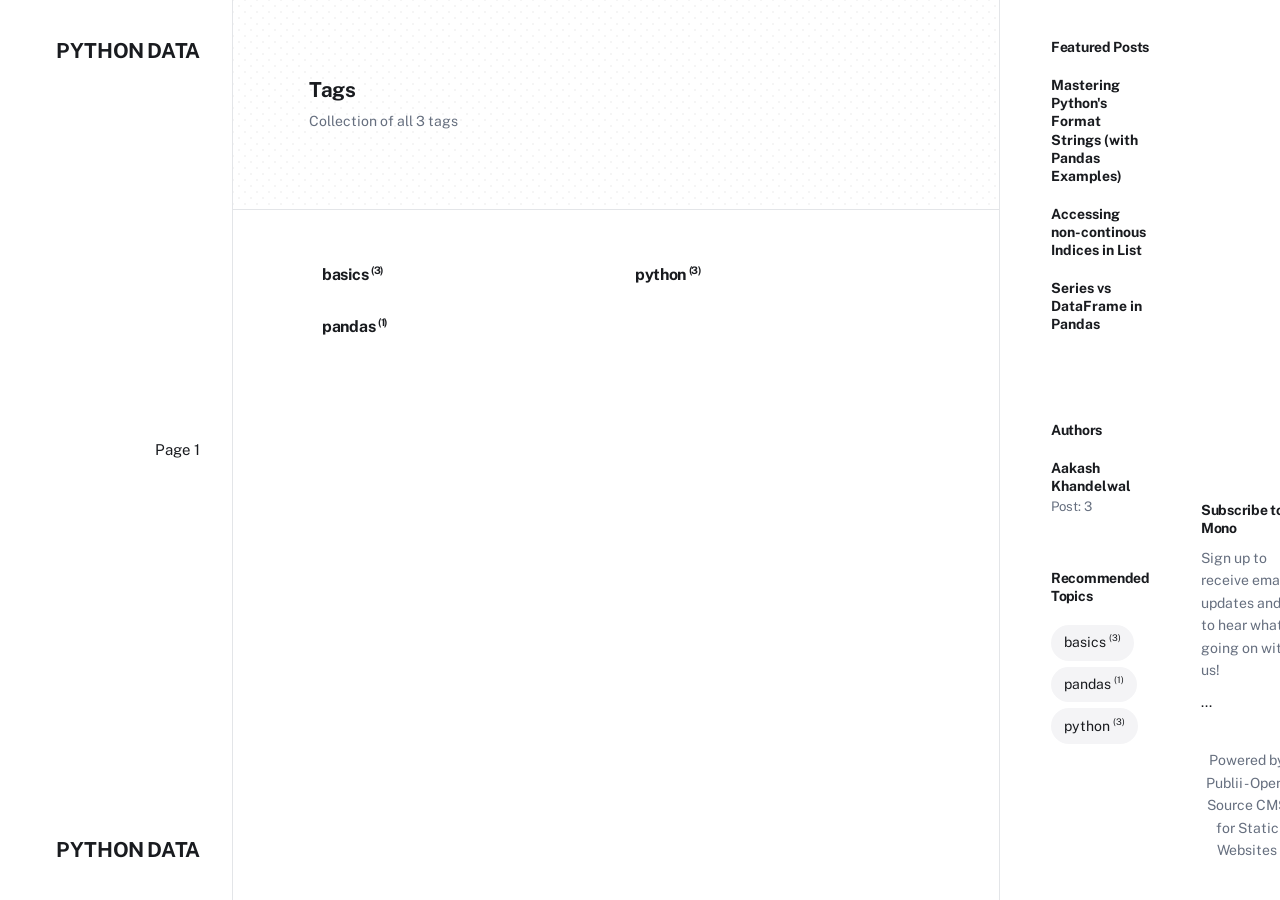
==== tags/index.html @ e186901c "Updated from Publii" ====
<!DOCTYPE html><html lang="en-gb"><head><meta charset="utf-8"><meta http-equiv="X-UA-Compatible" content="IE=edge"><meta name="viewport" content="width=device-width,initial-scale=1"><title>All tags - Python Data</title><meta name="robots" content="noindex, follow"><meta name="generator" content="Publii Open-Source CMS for Static Site"><link rel="alternate" type="application/atom+xml" href="https://aakashkh.github.io/python_data/feed.xml" title="Python Data - RSS"><link rel="alternate" type="application/json" href="https://aakashkh.github.io/python_data/feed.json" title="Python Data - JSON"><meta property="og:title" content="Python Data"><meta property="og:site_name" content="Python Data"><meta property="og:description" content=""><meta property="og:url" content="https://aakashkh.github.io/python_data/tags/"><meta property="og:type" content="website"><link rel="preload" href="https://aakashkh.github.io/python_data/assets/dynamic/fonts/publicsans/publicsans.woff2" as="font" type="font/woff2" crossorigin><link rel="stylesheet" href="https://aakashkh.github.io/python_data/assets/css/style.css?v=11d981b0a2276718644835b52f100a76"><script type="application/ld+json">{"@context":"http://schema.org","@type":"Organization","name":"Python Data","url":"https://aakashkh.github.io/python_data/"}</script><noscript><style>img[loading] {
                    opacity: 1;
                }</style></noscript></head><body class="tags-template"><div class="container"><div class="left-bar"><div class="left-bar__inner"><header class="header"><a class="logo" href="https://aakashkh.github.io/python_data/">Python Data</a><nav class="navbar"><button class="navbar__toggle" aria-label="Menu" aria-haspopup="true" aria-expanded="false"><span class="navbar__toggle__box"><span class="navbar__toggle__inner">Menu</span></span></button><ul class="navbar__menu"><li><a href="https://aakashkh.github.io/python_data/first-page.html" target="_self" aria-label="Page 1"><span>Page 1</span></a></li></ul></nav><a class="logo logo--atbottom" href="https://aakashkh.github.io/python_data/">Python Data</a></header></div></div><main class="main page page--tags"><div class="hero"><div class="main__inner"><h1>Tags</h1><p>Collection of all 3 tags</p></div></div><div class="main__inner"><ul class="tags-list"><li class="tags-list__item"><a href="https://aakashkh.github.io/python_data/tags/basics/"><span class="tags-list__title">basics <sup>(3)</sup></span></a></li><li class="tags-list__item"><a href="https://aakashkh.github.io/python_data/tags/pandas/"><span class="tags-list__title">pandas <sup>(1)</sup></span></a></li><li class="tags-list__item"><a href="https://aakashkh.github.io/python_data/tags/python/"><span class="tags-list__title">python <sup>(3)</sup></span></a></li></ul></div></main><div class="right-bar"><div class="right-bar__inner"><div class="sidebar"><section class="box featured"><h3 class="box__title">Featured Posts</h3><ul class="featured__container"><li class="featured__item"><div><a href="https://aakashkh.github.io/python_data/format-strings-python-pandas.html" class="featured__title">Mastering Python&#x27;s Format Strings (with Pandas Examples)</a></div></li><li class="featured__item"><div><a href="https://aakashkh.github.io/python_data/accessing-non-continous-indices-in-list.html" class="featured__title">Accessing non-continous Indices in List</a></div></li><li class="featured__item"><div><a href="https://aakashkh.github.io/python_data/series-vs-dataframe-in-pandas.html" class="featured__title">Series vs DataFrame in Pandas</a></div></li></ul></section><section class="box authors"><h3 class="box__title">Authors</h3><ul class="authors__cotainer"><li class="authors__item"><div><a href="https://aakashkh.github.io/python_data/authors/aakash-khandelwal/" class="authors__title">Aakash Khandelwal</a> <span class="authors__meta">Post: 3</span></div></li></ul></section><section class="box tags"><h3 class="box__title">Recommended Topics</h3><ul class="tags__list"><li class="tags__item"><a href="https://aakashkh.github.io/python_data/tags/basics/" class="btn btn--gray">basics <sup>(3)</sup></a></li><li class="tags__item"><a href="https://aakashkh.github.io/python_data/tags/pandas/" class="btn btn--gray">pandas <sup>(1)</sup></a></li><li class="tags__item"><a href="https://aakashkh.github.io/python_data/tags/python/" class="btn btn--gray">python <sup>(3)</sup></a></li></ul></section><section class="box newsletter"><h3 class="box__title">Subscribe to Mono</h3><p class="newsletter__desc">Sign up to receive email updates and to hear what's going on with us!</p><form>...</form></section><div class="box copyright">Powered by Publii - Open-Source CMS for Static Websites</div></div></div></div></div><script defer="defer" src="https://aakashkh.github.io/python_data/assets/js/scripts.min.js?v=b2d91bcadbf5db401b76eb5bb3092eb7"></script><script>var images = document.querySelectorAll('img[loading]');
        for (var i = 0; i < images.length; i++) {
            if (images[i].complete) {
                images[i].classList.add('is-loaded');
            } else {
                images[i].addEventListener('load', function () {
                    this.classList.add('is-loaded');
                }, false);
            }
        }</script></body></html>
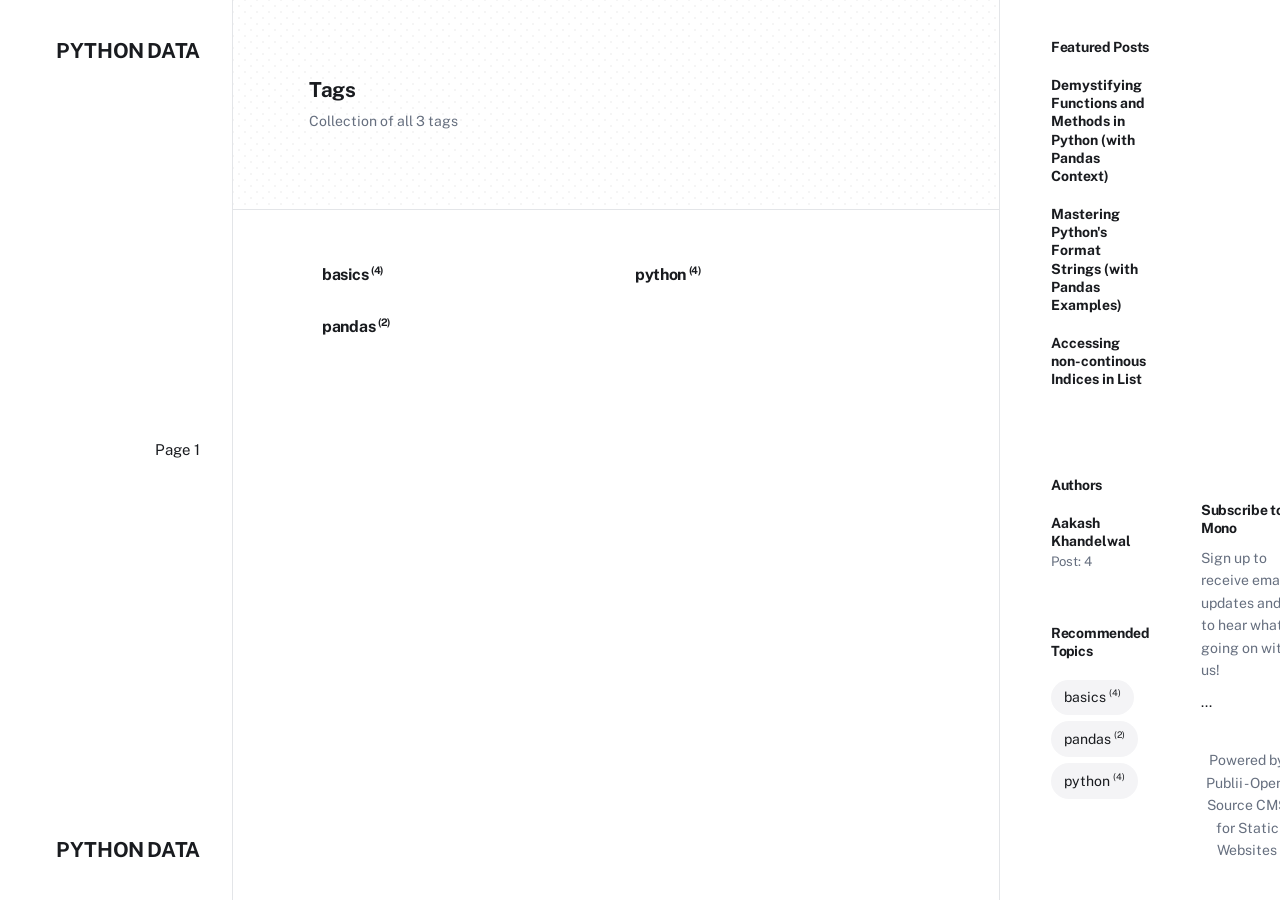
==== commit c3d1d80b: "Updated from Publii" ====
--- a/tags/index.html
+++ b/tags/index.html
@@ -1,6 +1,6 @@
 <!DOCTYPE html><html lang="en-gb"><head><meta charset="utf-8"><meta http-equiv="X-UA-Compatible" content="IE=edge"><meta name="viewport" content="width=device-width,initial-scale=1"><title>All tags - Python Data</title><meta name="robots" content="noindex, follow"><meta name="generator" content="Publii Open-Source CMS for Static Site"><link rel="alternate" type="application/atom+xml" href="https://aakashkh.github.io/python_data/feed.xml" title="Python Data - RSS"><link rel="alternate" type="application/json" href="https://aakashkh.github.io/python_data/feed.json" title="Python Data - JSON"><meta property="og:title" content="Python Data"><meta property="og:site_name" content="Python Data"><meta property="og:description" content=""><meta property="og:url" content="https://aakashkh.github.io/python_data/tags/"><meta property="og:type" content="website"><link rel="preload" href="https://aakashkh.github.io/python_data/assets/dynamic/fonts/publicsans/publicsans.woff2" as="font" type="font/woff2" crossorigin><link rel="stylesheet" href="https://aakashkh.github.io/python_data/assets/css/style.css?v=11d981b0a2276718644835b52f100a76"><script type="application/ld+json">{"@context":"http://schema.org","@type":"Organization","name":"Python Data","url":"https://aakashkh.github.io/python_data/"}</script><noscript><style>img[loading] {
                     opacity: 1;
-                }</style></noscript></head><body class="tags-template"><div class="container"><div class="left-bar"><div class="left-bar__inner"><header class="header"><a class="logo" href="https://aakashkh.github.io/python_data/">Python Data</a><nav class="navbar"><button class="navbar__toggle" aria-label="Menu" aria-haspopup="true" aria-expanded="false"><span class="navbar__toggle__box"><span class="navbar__toggle__inner">Menu</span></span></button><ul class="navbar__menu"><li><a href="https://aakashkh.github.io/python_data/first-page.html" target="_self" aria-label="Page 1"><span>Page 1</span></a></li></ul></nav><a class="logo logo--atbottom" href="https://aakashkh.github.io/python_data/">Python Data</a></header></div></div><main class="main page page--tags"><div class="hero"><div class="main__inner"><h1>Tags</h1><p>Collection of all 3 tags</p></div></div><div class="main__inner"><ul class="tags-list"><li class="tags-list__item"><a href="https://aakashkh.github.io/python_data/tags/basics/"><span class="tags-list__title">basics <sup>(3)</sup></span></a></li><li class="tags-list__item"><a href="https://aakashkh.github.io/python_data/tags/pandas/"><span class="tags-list__title">pandas <sup>(1)</sup></span></a></li><li class="tags-list__item"><a href="https://aakashkh.github.io/python_data/tags/python/"><span class="tags-list__title">python <sup>(3)</sup></span></a></li></ul></div></main><div class="right-bar"><div class="right-bar__inner"><div class="sidebar"><section class="box featured"><h3 class="box__title">Featured Posts</h3><ul class="featured__container"><li class="featured__item"><div><a href="https://aakashkh.github.io/python_data/format-strings-python-pandas.html" class="featured__title">Mastering Python&#x27;s Format Strings (with Pandas Examples)</a></div></li><li class="featured__item"><div><a href="https://aakashkh.github.io/python_data/accessing-non-continous-indices-in-list.html" class="featured__title">Accessing non-continous Indices in List</a></div></li><li class="featured__item"><div><a href="https://aakashkh.github.io/python_data/series-vs-dataframe-in-pandas.html" class="featured__title">Series vs DataFrame in Pandas</a></div></li></ul></section><section class="box authors"><h3 class="box__title">Authors</h3><ul class="authors__cotainer"><li class="authors__item"><div><a href="https://aakashkh.github.io/python_data/authors/aakash-khandelwal/" class="authors__title">Aakash Khandelwal</a> <span class="authors__meta">Post: 3</span></div></li></ul></section><section class="box tags"><h3 class="box__title">Recommended Topics</h3><ul class="tags__list"><li class="tags__item"><a href="https://aakashkh.github.io/python_data/tags/basics/" class="btn btn--gray">basics <sup>(3)</sup></a></li><li class="tags__item"><a href="https://aakashkh.github.io/python_data/tags/pandas/" class="btn btn--gray">pandas <sup>(1)</sup></a></li><li class="tags__item"><a href="https://aakashkh.github.io/python_data/tags/python/" class="btn btn--gray">python <sup>(3)</sup></a></li></ul></section><section class="box newsletter"><h3 class="box__title">Subscribe to Mono</h3><p class="newsletter__desc">Sign up to receive email updates and to hear what's going on with us!</p><form>...</form></section><div class="box copyright">Powered by Publii - Open-Source CMS for Static Websites</div></div></div></div></div><script defer="defer" src="https://aakashkh.github.io/python_data/assets/js/scripts.min.js?v=b2d91bcadbf5db401b76eb5bb3092eb7"></script><script>var images = document.querySelectorAll('img[loading]');
+                }</style></noscript></head><body class="tags-template"><div class="container"><div class="left-bar"><div class="left-bar__inner"><header class="header"><a class="logo" href="https://aakashkh.github.io/python_data/">Python Data</a><nav class="navbar"><button class="navbar__toggle" aria-label="Menu" aria-haspopup="true" aria-expanded="false"><span class="navbar__toggle__box"><span class="navbar__toggle__inner">Menu</span></span></button><ul class="navbar__menu"><li><a href="https://aakashkh.github.io/python_data/first-page.html" target="_self" aria-label="Page 1"><span>Page 1</span></a></li></ul></nav><a class="logo logo--atbottom" href="https://aakashkh.github.io/python_data/">Python Data</a></header></div></div><main class="main page page--tags"><div class="hero"><div class="main__inner"><h1>Tags</h1><p>Collection of all 3 tags</p></div></div><div class="main__inner"><ul class="tags-list"><li class="tags-list__item"><a href="https://aakashkh.github.io/python_data/tags/basics/"><span class="tags-list__title">basics <sup>(4)</sup></span></a></li><li class="tags-list__item"><a href="https://aakashkh.github.io/python_data/tags/pandas/"><span class="tags-list__title">pandas <sup>(2)</sup></span></a></li><li class="tags-list__item"><a href="https://aakashkh.github.io/python_data/tags/python/"><span class="tags-list__title">python <sup>(4)</sup></span></a></li></ul></div></main><div class="right-bar"><div class="right-bar__inner"><div class="sidebar"><section class="box featured"><h3 class="box__title">Featured Posts</h3><ul class="featured__container"><li class="featured__item"><div><a href="https://aakashkh.github.io/python_data/python-methods-functions-difference.html" class="featured__title">Demystifying Functions and Methods in Python (with Pandas Context)</a></div></li><li class="featured__item"><div><a href="https://aakashkh.github.io/python_data/format-strings-python-pandas.html" class="featured__title">Mastering Python&#x27;s Format Strings (with Pandas Examples)</a></div></li><li class="featured__item"><div><a href="https://aakashkh.github.io/python_data/accessing-non-continous-indices-in-list.html" class="featured__title">Accessing non-continous Indices in List</a></div></li></ul></section><section class="box authors"><h3 class="box__title">Authors</h3><ul class="authors__cotainer"><li class="authors__item"><div><a href="https://aakashkh.github.io/python_data/authors/aakash-khandelwal/" class="authors__title">Aakash Khandelwal</a> <span class="authors__meta">Post: 4</span></div></li></ul></section><section class="box tags"><h3 class="box__title">Recommended Topics</h3><ul class="tags__list"><li class="tags__item"><a href="https://aakashkh.github.io/python_data/tags/basics/" class="btn btn--gray">basics <sup>(4)</sup></a></li><li class="tags__item"><a href="https://aakashkh.github.io/python_data/tags/pandas/" class="btn btn--gray">pandas <sup>(2)</sup></a></li><li class="tags__item"><a href="https://aakashkh.github.io/python_data/tags/python/" class="btn btn--gray">python <sup>(4)</sup></a></li></ul></section><section class="box newsletter"><h3 class="box__title">Subscribe to Mono</h3><p class="newsletter__desc">Sign up to receive email updates and to hear what's going on with us!</p><form>...</form></section><div class="box copyright">Powered by Publii - Open-Source CMS for Static Websites</div></div></div></div></div><script defer="defer" src="https://aakashkh.github.io/python_data/assets/js/scripts.min.js?v=b2d91bcadbf5db401b76eb5bb3092eb7"></script><script>var images = document.querySelectorAll('img[loading]');
         for (var i = 0; i < images.length; i++) {
             if (images[i].complete) {
                 images[i].classList.add('is-loaded');
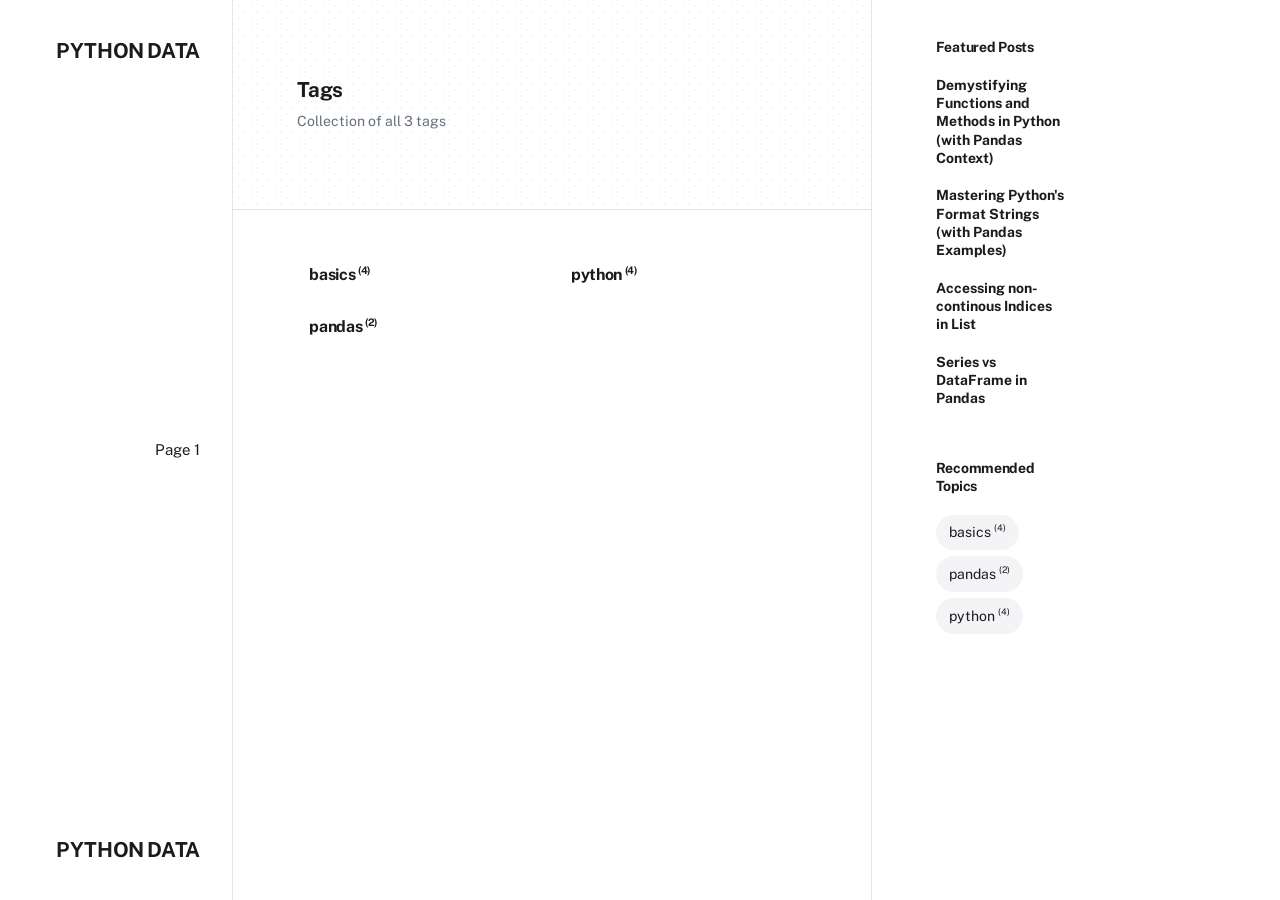
==== commit 19428123: "Updated from Publii" ====
--- a/tags/index.html
+++ b/tags/index.html
@@ -1,6 +1,6 @@
-<!DOCTYPE html><html lang="en-gb"><head><meta charset="utf-8"><meta http-equiv="X-UA-Compatible" content="IE=edge"><meta name="viewport" content="width=device-width,initial-scale=1"><title>All tags - Python Data</title><meta name="robots" content="noindex, follow"><meta name="generator" content="Publii Open-Source CMS for Static Site"><link rel="alternate" type="application/atom+xml" href="https://aakashkh.github.io/python_data/feed.xml" title="Python Data - RSS"><link rel="alternate" type="application/json" href="https://aakashkh.github.io/python_data/feed.json" title="Python Data - JSON"><meta property="og:title" content="Python Data"><meta property="og:site_name" content="Python Data"><meta property="og:description" content=""><meta property="og:url" content="https://aakashkh.github.io/python_data/tags/"><meta property="og:type" content="website"><link rel="preload" href="https://aakashkh.github.io/python_data/assets/dynamic/fonts/publicsans/publicsans.woff2" as="font" type="font/woff2" crossorigin><link rel="stylesheet" href="https://aakashkh.github.io/python_data/assets/css/style.css?v=11d981b0a2276718644835b52f100a76"><script type="application/ld+json">{"@context":"http://schema.org","@type":"Organization","name":"Python Data","url":"https://aakashkh.github.io/python_data/"}</script><noscript><style>img[loading] {
+<!DOCTYPE html><html lang="en-gb"><head><meta charset="utf-8"><meta http-equiv="X-UA-Compatible" content="IE=edge"><meta name="viewport" content="width=device-width,initial-scale=1"><title>All tags - Python Data</title><meta name="robots" content="noindex, follow"><meta name="generator" content="Publii Open-Source CMS for Static Site"><link rel="alternate" type="application/atom+xml" href="https://aakashkh.github.io/python_data/feed.xml" title="Python Data - RSS"><link rel="alternate" type="application/json" href="https://aakashkh.github.io/python_data/feed.json" title="Python Data - JSON"><meta property="og:title" content="Python Data"><meta property="og:site_name" content="Python Data"><meta property="og:description" content=""><meta property="og:url" content="https://aakashkh.github.io/python_data/tags/"><meta property="og:type" content="website"><link rel="preload" href="https://aakashkh.github.io/python_data/assets/dynamic/fonts/publicsans/publicsans.woff2" as="font" type="font/woff2" crossorigin><link rel="stylesheet" href="https://aakashkh.github.io/python_data/assets/css/style.css?v=e8c817e004a4a63c1b6795a25deacd76"><script type="application/ld+json">{"@context":"http://schema.org","@type":"Organization","name":"Python Data","url":"https://aakashkh.github.io/python_data/"}</script><noscript><style>img[loading] {
                     opacity: 1;
-                }</style></noscript></head><body class="tags-template"><div class="container"><div class="left-bar"><div class="left-bar__inner"><header class="header"><a class="logo" href="https://aakashkh.github.io/python_data/">Python Data</a><nav class="navbar"><button class="navbar__toggle" aria-label="Menu" aria-haspopup="true" aria-expanded="false"><span class="navbar__toggle__box"><span class="navbar__toggle__inner">Menu</span></span></button><ul class="navbar__menu"><li><a href="https://aakashkh.github.io/python_data/first-page.html" target="_self" aria-label="Page 1"><span>Page 1</span></a></li></ul></nav><a class="logo logo--atbottom" href="https://aakashkh.github.io/python_data/">Python Data</a></header></div></div><main class="main page page--tags"><div class="hero"><div class="main__inner"><h1>Tags</h1><p>Collection of all 3 tags</p></div></div><div class="main__inner"><ul class="tags-list"><li class="tags-list__item"><a href="https://aakashkh.github.io/python_data/tags/basics/"><span class="tags-list__title">basics <sup>(4)</sup></span></a></li><li class="tags-list__item"><a href="https://aakashkh.github.io/python_data/tags/pandas/"><span class="tags-list__title">pandas <sup>(2)</sup></span></a></li><li class="tags-list__item"><a href="https://aakashkh.github.io/python_data/tags/python/"><span class="tags-list__title">python <sup>(4)</sup></span></a></li></ul></div></main><div class="right-bar"><div class="right-bar__inner"><div class="sidebar"><section class="box featured"><h3 class="box__title">Featured Posts</h3><ul class="featured__container"><li class="featured__item"><div><a href="https://aakashkh.github.io/python_data/python-methods-functions-difference.html" class="featured__title">Demystifying Functions and Methods in Python (with Pandas Context)</a></div></li><li class="featured__item"><div><a href="https://aakashkh.github.io/python_data/format-strings-python-pandas.html" class="featured__title">Mastering Python&#x27;s Format Strings (with Pandas Examples)</a></div></li><li class="featured__item"><div><a href="https://aakashkh.github.io/python_data/accessing-non-continous-indices-in-list.html" class="featured__title">Accessing non-continous Indices in List</a></div></li></ul></section><section class="box authors"><h3 class="box__title">Authors</h3><ul class="authors__cotainer"><li class="authors__item"><div><a href="https://aakashkh.github.io/python_data/authors/aakash-khandelwal/" class="authors__title">Aakash Khandelwal</a> <span class="authors__meta">Post: 4</span></div></li></ul></section><section class="box tags"><h3 class="box__title">Recommended Topics</h3><ul class="tags__list"><li class="tags__item"><a href="https://aakashkh.github.io/python_data/tags/basics/" class="btn btn--gray">basics <sup>(4)</sup></a></li><li class="tags__item"><a href="https://aakashkh.github.io/python_data/tags/pandas/" class="btn btn--gray">pandas <sup>(2)</sup></a></li><li class="tags__item"><a href="https://aakashkh.github.io/python_data/tags/python/" class="btn btn--gray">python <sup>(4)</sup></a></li></ul></section><section class="box newsletter"><h3 class="box__title">Subscribe to Mono</h3><p class="newsletter__desc">Sign up to receive email updates and to hear what's going on with us!</p><form>...</form></section><div class="box copyright">Powered by Publii - Open-Source CMS for Static Websites</div></div></div></div></div><script defer="defer" src="https://aakashkh.github.io/python_data/assets/js/scripts.min.js?v=b2d91bcadbf5db401b76eb5bb3092eb7"></script><script>var images = document.querySelectorAll('img[loading]');
+                }</style></noscript></head><body class="tags-template"><div class="container"><div class="left-bar"><div class="left-bar__inner"><header class="header"><a class="logo" href="https://aakashkh.github.io/python_data/">Python Data</a><nav class="navbar"><button class="navbar__toggle" aria-label="Menu" aria-haspopup="true" aria-expanded="false"><span class="navbar__toggle__box"><span class="navbar__toggle__inner">Menu</span></span></button><ul class="navbar__menu"><li><a href="https://aakashkh.github.io/python_data/first-page.html" target="_self" aria-label="Page 1"><span>Page 1</span></a></li></ul></nav><a class="logo logo--atbottom" href="https://aakashkh.github.io/python_data/">Python Data</a></header></div></div><main class="main page page--tags"><div class="hero"><div class="main__inner"><h1>Tags</h1><p>Collection of all 3 tags</p></div></div><div class="main__inner"><ul class="tags-list"><li class="tags-list__item"><a href="https://aakashkh.github.io/python_data/tags/basics/"><span class="tags-list__title">basics <sup>(4)</sup></span></a></li><li class="tags-list__item"><a href="https://aakashkh.github.io/python_data/tags/pandas/"><span class="tags-list__title">pandas <sup>(2)</sup></span></a></li><li class="tags-list__item"><a href="https://aakashkh.github.io/python_data/tags/python/"><span class="tags-list__title">python <sup>(4)</sup></span></a></li></ul></div></main><div class="right-bar"><div class="right-bar__inner"><div class="sidebar"><section class="box featured"><h3 class="box__title">Featured Posts</h3><ul class="featured__container"><li class="featured__item"><div><a href="https://aakashkh.github.io/python_data/python-methods-functions-difference.html" class="featured__title">Demystifying Functions and Methods in Python (with Pandas Context)</a></div></li><li class="featured__item"><div><a href="https://aakashkh.github.io/python_data/format-strings-python-pandas.html" class="featured__title">Mastering Python&#x27;s Format Strings (with Pandas Examples)</a></div></li><li class="featured__item"><div><a href="https://aakashkh.github.io/python_data/accessing-non-continous-indices-in-list.html" class="featured__title">Accessing non-continous Indices in List</a></div></li><li class="featured__item"><div><a href="https://aakashkh.github.io/python_data/series-vs-dataframe-in-pandas.html" class="featured__title">Series vs DataFrame in Pandas</a></div></li></ul></section><section class="box tags"><h3 class="box__title">Recommended Topics</h3><ul class="tags__list"><li class="tags__item"><a href="https://aakashkh.github.io/python_data/tags/basics/" class="btn btn--gray">basics <sup>(4)</sup></a></li><li class="tags__item"><a href="https://aakashkh.github.io/python_data/tags/pandas/" class="btn btn--gray">pandas <sup>(2)</sup></a></li><li class="tags__item"><a href="https://aakashkh.github.io/python_data/tags/python/" class="btn btn--gray">python <sup>(4)</sup></a></li></ul></section></div></div></div></div><script defer="defer" src="https://aakashkh.github.io/python_data/assets/js/scripts.min.js?v=b2d91bcadbf5db401b76eb5bb3092eb7"></script><script>var images = document.querySelectorAll('img[loading]');
         for (var i = 0; i < images.length; i++) {
             if (images[i].complete) {
                 images[i].classList.add('is-loaded');
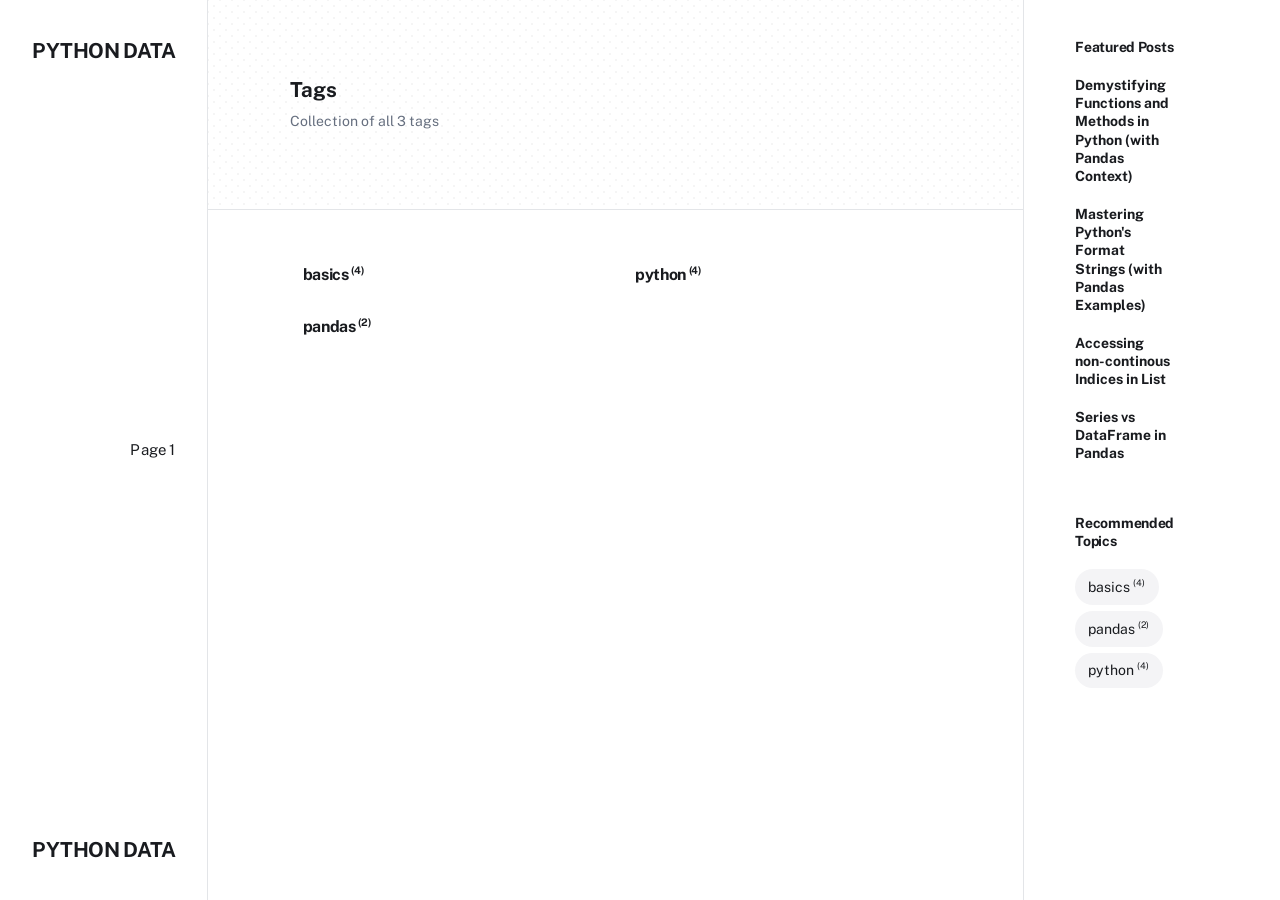
==== commit f09e1f42: "Updated from Publii" ====
--- a/tags/index.html
+++ b/tags/index.html
@@ -1,4 +1,4 @@
-<!DOCTYPE html><html lang="en-gb"><head><meta charset="utf-8"><meta http-equiv="X-UA-Compatible" content="IE=edge"><meta name="viewport" content="width=device-width,initial-scale=1"><title>All tags - Python Data</title><meta name="robots" content="noindex, follow"><meta name="generator" content="Publii Open-Source CMS for Static Site"><link rel="alternate" type="application/atom+xml" href="https://aakashkh.github.io/python_data/feed.xml" title="Python Data - RSS"><link rel="alternate" type="application/json" href="https://aakashkh.github.io/python_data/feed.json" title="Python Data - JSON"><meta property="og:title" content="Python Data"><meta property="og:site_name" content="Python Data"><meta property="og:description" content=""><meta property="og:url" content="https://aakashkh.github.io/python_data/tags/"><meta property="og:type" content="website"><link rel="preload" href="https://aakashkh.github.io/python_data/assets/dynamic/fonts/publicsans/publicsans.woff2" as="font" type="font/woff2" crossorigin><link rel="stylesheet" href="https://aakashkh.github.io/python_data/assets/css/style.css?v=e8c817e004a4a63c1b6795a25deacd76"><script type="application/ld+json">{"@context":"http://schema.org","@type":"Organization","name":"Python Data","url":"https://aakashkh.github.io/python_data/"}</script><noscript><style>img[loading] {
+<!DOCTYPE html><html lang="en-gb"><head><meta charset="utf-8"><meta http-equiv="X-UA-Compatible" content="IE=edge"><meta name="viewport" content="width=device-width,initial-scale=1"><title>All tags - Python Data</title><meta name="robots" content="noindex, follow"><meta name="generator" content="Publii Open-Source CMS for Static Site"><link rel="alternate" type="application/atom+xml" href="https://aakashkh.github.io/python_data/feed.xml" title="Python Data - RSS"><link rel="alternate" type="application/json" href="https://aakashkh.github.io/python_data/feed.json" title="Python Data - JSON"><meta property="og:title" content="Python Data"><meta property="og:site_name" content="Python Data"><meta property="og:description" content=""><meta property="og:url" content="https://aakashkh.github.io/python_data/tags/"><meta property="og:type" content="website"><link rel="preload" href="https://aakashkh.github.io/python_data/assets/dynamic/fonts/publicsans/publicsans.woff2" as="font" type="font/woff2" crossorigin><link rel="stylesheet" href="https://aakashkh.github.io/python_data/assets/css/style.css?v=3e08657cf54d503daa85c6de7f95964d"><script type="application/ld+json">{"@context":"http://schema.org","@type":"Organization","name":"Python Data","url":"https://aakashkh.github.io/python_data/"}</script><noscript><style>img[loading] {
                     opacity: 1;
                 }</style></noscript></head><body class="tags-template"><div class="container"><div class="left-bar"><div class="left-bar__inner"><header class="header"><a class="logo" href="https://aakashkh.github.io/python_data/">Python Data</a><nav class="navbar"><button class="navbar__toggle" aria-label="Menu" aria-haspopup="true" aria-expanded="false"><span class="navbar__toggle__box"><span class="navbar__toggle__inner">Menu</span></span></button><ul class="navbar__menu"><li><a href="https://aakashkh.github.io/python_data/first-page.html" target="_self" aria-label="Page 1"><span>Page 1</span></a></li></ul></nav><a class="logo logo--atbottom" href="https://aakashkh.github.io/python_data/">Python Data</a></header></div></div><main class="main page page--tags"><div class="hero"><div class="main__inner"><h1>Tags</h1><p>Collection of all 3 tags</p></div></div><div class="main__inner"><ul class="tags-list"><li class="tags-list__item"><a href="https://aakashkh.github.io/python_data/tags/basics/"><span class="tags-list__title">basics <sup>(4)</sup></span></a></li><li class="tags-list__item"><a href="https://aakashkh.github.io/python_data/tags/pandas/"><span class="tags-list__title">pandas <sup>(2)</sup></span></a></li><li class="tags-list__item"><a href="https://aakashkh.github.io/python_data/tags/python/"><span class="tags-list__title">python <sup>(4)</sup></span></a></li></ul></div></main><div class="right-bar"><div class="right-bar__inner"><div class="sidebar"><section class="box featured"><h3 class="box__title">Featured Posts</h3><ul class="featured__container"><li class="featured__item"><div><a href="https://aakashkh.github.io/python_data/python-methods-functions-difference.html" class="featured__title">Demystifying Functions and Methods in Python (with Pandas Context)</a></div></li><li class="featured__item"><div><a href="https://aakashkh.github.io/python_data/format-strings-python-pandas.html" class="featured__title">Mastering Python&#x27;s Format Strings (with Pandas Examples)</a></div></li><li class="featured__item"><div><a href="https://aakashkh.github.io/python_data/accessing-non-continous-indices-in-list.html" class="featured__title">Accessing non-continous Indices in List</a></div></li><li class="featured__item"><div><a href="https://aakashkh.github.io/python_data/series-vs-dataframe-in-pandas.html" class="featured__title">Series vs DataFrame in Pandas</a></div></li></ul></section><section class="box tags"><h3 class="box__title">Recommended Topics</h3><ul class="tags__list"><li class="tags__item"><a href="https://aakashkh.github.io/python_data/tags/basics/" class="btn btn--gray">basics <sup>(4)</sup></a></li><li class="tags__item"><a href="https://aakashkh.github.io/python_data/tags/pandas/" class="btn btn--gray">pandas <sup>(2)</sup></a></li><li class="tags__item"><a href="https://aakashkh.github.io/python_data/tags/python/" class="btn btn--gray">python <sup>(4)</sup></a></li></ul></section></div></div></div></div><script defer="defer" src="https://aakashkh.github.io/python_data/assets/js/scripts.min.js?v=b2d91bcadbf5db401b76eb5bb3092eb7"></script><script>var images = document.querySelectorAll('img[loading]');
         for (var i = 0; i < images.length; i++) {
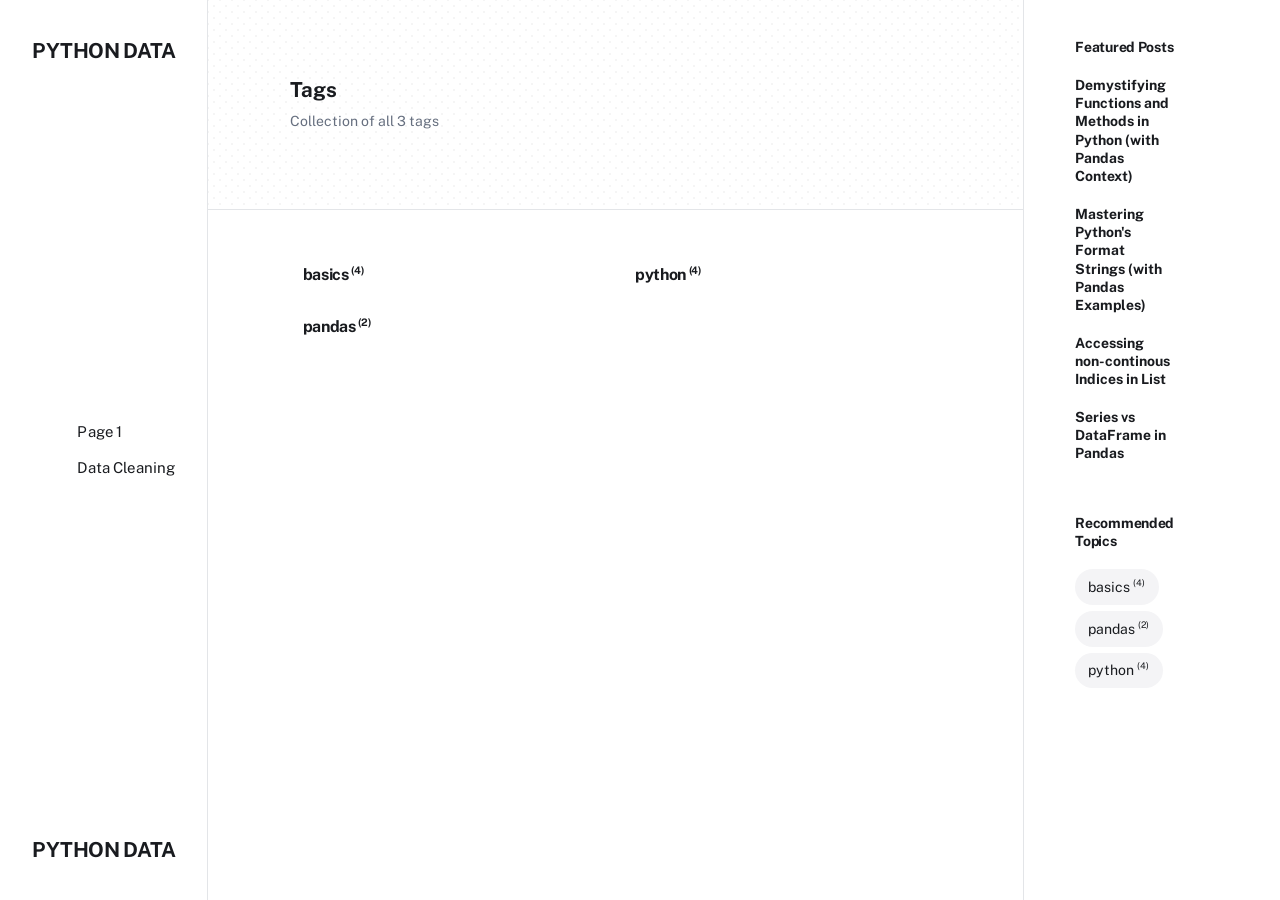
==== commit 8f839627: "Updated from Publii" ====
--- a/tags/index.html
+++ b/tags/index.html
@@ -1,6 +1,6 @@
 <!DOCTYPE html><html lang="en-gb"><head><meta charset="utf-8"><meta http-equiv="X-UA-Compatible" content="IE=edge"><meta name="viewport" content="width=device-width,initial-scale=1"><title>All tags - Python Data</title><meta name="robots" content="noindex, follow"><meta name="generator" content="Publii Open-Source CMS for Static Site"><link rel="alternate" type="application/atom+xml" href="https://aakashkh.github.io/python_data/feed.xml" title="Python Data - RSS"><link rel="alternate" type="application/json" href="https://aakashkh.github.io/python_data/feed.json" title="Python Data - JSON"><meta property="og:title" content="Python Data"><meta property="og:site_name" content="Python Data"><meta property="og:description" content=""><meta property="og:url" content="https://aakashkh.github.io/python_data/tags/"><meta property="og:type" content="website"><link rel="preload" href="https://aakashkh.github.io/python_data/assets/dynamic/fonts/publicsans/publicsans.woff2" as="font" type="font/woff2" crossorigin><link rel="stylesheet" href="https://aakashkh.github.io/python_data/assets/css/style.css?v=3e08657cf54d503daa85c6de7f95964d"><script type="application/ld+json">{"@context":"http://schema.org","@type":"Organization","name":"Python Data","url":"https://aakashkh.github.io/python_data/"}</script><noscript><style>img[loading] {
                     opacity: 1;
-                }</style></noscript></head><body class="tags-template"><div class="container"><div class="left-bar"><div class="left-bar__inner"><header class="header"><a class="logo" href="https://aakashkh.github.io/python_data/">Python Data</a><nav class="navbar"><button class="navbar__toggle" aria-label="Menu" aria-haspopup="true" aria-expanded="false"><span class="navbar__toggle__box"><span class="navbar__toggle__inner">Menu</span></span></button><ul class="navbar__menu"><li><a href="https://aakashkh.github.io/python_data/first-page.html" target="_self" aria-label="Page 1"><span>Page 1</span></a></li></ul></nav><a class="logo logo--atbottom" href="https://aakashkh.github.io/python_data/">Python Data</a></header></div></div><main class="main page page--tags"><div class="hero"><div class="main__inner"><h1>Tags</h1><p>Collection of all 3 tags</p></div></div><div class="main__inner"><ul class="tags-list"><li class="tags-list__item"><a href="https://aakashkh.github.io/python_data/tags/basics/"><span class="tags-list__title">basics <sup>(4)</sup></span></a></li><li class="tags-list__item"><a href="https://aakashkh.github.io/python_data/tags/pandas/"><span class="tags-list__title">pandas <sup>(2)</sup></span></a></li><li class="tags-list__item"><a href="https://aakashkh.github.io/python_data/tags/python/"><span class="tags-list__title">python <sup>(4)</sup></span></a></li></ul></div></main><div class="right-bar"><div class="right-bar__inner"><div class="sidebar"><section class="box featured"><h3 class="box__title">Featured Posts</h3><ul class="featured__container"><li class="featured__item"><div><a href="https://aakashkh.github.io/python_data/python-methods-functions-difference.html" class="featured__title">Demystifying Functions and Methods in Python (with Pandas Context)</a></div></li><li class="featured__item"><div><a href="https://aakashkh.github.io/python_data/format-strings-python-pandas.html" class="featured__title">Mastering Python&#x27;s Format Strings (with Pandas Examples)</a></div></li><li class="featured__item"><div><a href="https://aakashkh.github.io/python_data/accessing-non-continous-indices-in-list.html" class="featured__title">Accessing non-continous Indices in List</a></div></li><li class="featured__item"><div><a href="https://aakashkh.github.io/python_data/series-vs-dataframe-in-pandas.html" class="featured__title">Series vs DataFrame in Pandas</a></div></li></ul></section><section class="box tags"><h3 class="box__title">Recommended Topics</h3><ul class="tags__list"><li class="tags__item"><a href="https://aakashkh.github.io/python_data/tags/basics/" class="btn btn--gray">basics <sup>(4)</sup></a></li><li class="tags__item"><a href="https://aakashkh.github.io/python_data/tags/pandas/" class="btn btn--gray">pandas <sup>(2)</sup></a></li><li class="tags__item"><a href="https://aakashkh.github.io/python_data/tags/python/" class="btn btn--gray">python <sup>(4)</sup></a></li></ul></section></div></div></div></div><script defer="defer" src="https://aakashkh.github.io/python_data/assets/js/scripts.min.js?v=b2d91bcadbf5db401b76eb5bb3092eb7"></script><script>var images = document.querySelectorAll('img[loading]');
+                }</style></noscript></head><body class="tags-template"><div class="container"><div class="left-bar"><div class="left-bar__inner"><header class="header"><a class="logo" href="https://aakashkh.github.io/python_data/">Python Data</a><nav class="navbar"><button class="navbar__toggle" aria-label="Menu" aria-haspopup="true" aria-expanded="false"><span class="navbar__toggle__box"><span class="navbar__toggle__inner">Menu</span></span></button><ul class="navbar__menu"><li><a href="https://aakashkh.github.io/python_data/first-page.html" target="_self" aria-label="Page 1"><span>Page 1</span></a></li><li><a href="https://aakashkh.github.io/python_data/session-2-pandas-data-analytics.html" target="_self" aria-label="Data Cleaning"><span>Data Cleaning</span></a></li></ul></nav><a class="logo logo--atbottom" href="https://aakashkh.github.io/python_data/">Python Data</a></header></div></div><main class="main page page--tags"><div class="hero"><div class="main__inner"><h1>Tags</h1><p>Collection of all 3 tags</p></div></div><div class="main__inner"><ul class="tags-list"><li class="tags-list__item"><a href="https://aakashkh.github.io/python_data/tags/basics/"><span class="tags-list__title">basics <sup>(4)</sup></span></a></li><li class="tags-list__item"><a href="https://aakashkh.github.io/python_data/tags/pandas/"><span class="tags-list__title">pandas <sup>(2)</sup></span></a></li><li class="tags-list__item"><a href="https://aakashkh.github.io/python_data/tags/python/"><span class="tags-list__title">python <sup>(4)</sup></span></a></li></ul></div></main><div class="right-bar"><div class="right-bar__inner"><div class="sidebar"><section class="box featured"><h3 class="box__title">Featured Posts</h3><ul class="featured__container"><li class="featured__item"><div><a href="https://aakashkh.github.io/python_data/python-methods-functions-difference.html" class="featured__title">Demystifying Functions and Methods in Python (with Pandas Context)</a></div></li><li class="featured__item"><div><a href="https://aakashkh.github.io/python_data/format-strings-python-pandas.html" class="featured__title">Mastering Python&#x27;s Format Strings (with Pandas Examples)</a></div></li><li class="featured__item"><div><a href="https://aakashkh.github.io/python_data/accessing-non-continous-indices-in-list.html" class="featured__title">Accessing non-continous Indices in List</a></div></li><li class="featured__item"><div><a href="https://aakashkh.github.io/python_data/series-vs-dataframe-in-pandas.html" class="featured__title">Series vs DataFrame in Pandas</a></div></li></ul></section><section class="box tags"><h3 class="box__title">Recommended Topics</h3><ul class="tags__list"><li class="tags__item"><a href="https://aakashkh.github.io/python_data/tags/basics/" class="btn btn--gray">basics <sup>(4)</sup></a></li><li class="tags__item"><a href="https://aakashkh.github.io/python_data/tags/pandas/" class="btn btn--gray">pandas <sup>(2)</sup></a></li><li class="tags__item"><a href="https://aakashkh.github.io/python_data/tags/python/" class="btn btn--gray">python <sup>(4)</sup></a></li></ul></section></div></div></div></div><script defer="defer" src="https://aakashkh.github.io/python_data/assets/js/scripts.min.js?v=b2d91bcadbf5db401b76eb5bb3092eb7"></script><script>var images = document.querySelectorAll('img[loading]');
         for (var i = 0; i < images.length; i++) {
             if (images[i].complete) {
                 images[i].classList.add('is-loaded');
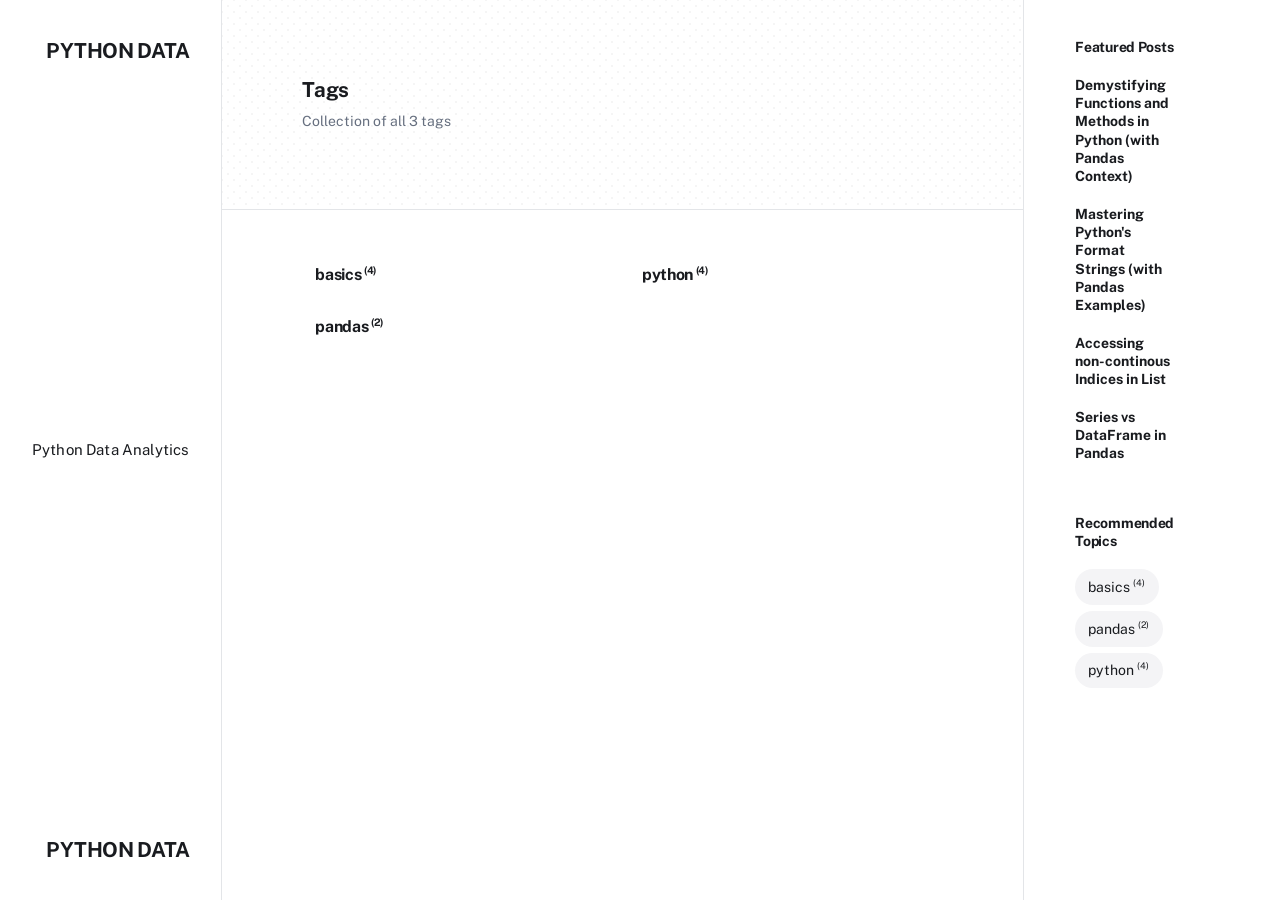
==== commit a8ca9fb8: "Updated from Publii" ====
--- a/tags/index.html
+++ b/tags/index.html
@@ -1,6 +1,6 @@
 <!DOCTYPE html><html lang="en-gb"><head><meta charset="utf-8"><meta http-equiv="X-UA-Compatible" content="IE=edge"><meta name="viewport" content="width=device-width,initial-scale=1"><title>All tags - Python Data</title><meta name="robots" content="noindex, follow"><meta name="generator" content="Publii Open-Source CMS for Static Site"><link rel="alternate" type="application/atom+xml" href="https://aakashkh.github.io/python_data/feed.xml" title="Python Data - RSS"><link rel="alternate" type="application/json" href="https://aakashkh.github.io/python_data/feed.json" title="Python Data - JSON"><meta property="og:title" content="Python Data"><meta property="og:site_name" content="Python Data"><meta property="og:description" content=""><meta property="og:url" content="https://aakashkh.github.io/python_data/tags/"><meta property="og:type" content="website"><link rel="preload" href="https://aakashkh.github.io/python_data/assets/dynamic/fonts/publicsans/publicsans.woff2" as="font" type="font/woff2" crossorigin><link rel="stylesheet" href="https://aakashkh.github.io/python_data/assets/css/style.css?v=3e08657cf54d503daa85c6de7f95964d"><script type="application/ld+json">{"@context":"http://schema.org","@type":"Organization","name":"Python Data","url":"https://aakashkh.github.io/python_data/"}</script><noscript><style>img[loading] {
                     opacity: 1;
-                }</style></noscript></head><body class="tags-template"><div class="container"><div class="left-bar"><div class="left-bar__inner"><header class="header"><a class="logo" href="https://aakashkh.github.io/python_data/">Python Data</a><nav class="navbar"><button class="navbar__toggle" aria-label="Menu" aria-haspopup="true" aria-expanded="false"><span class="navbar__toggle__box"><span class="navbar__toggle__inner">Menu</span></span></button><ul class="navbar__menu"><li><a href="https://aakashkh.github.io/python_data/first-page.html" target="_self" aria-label="Page 1"><span>Page 1</span></a></li><li><a href="https://aakashkh.github.io/python_data/session-2-pandas-data-analytics.html" target="_self" aria-label="Data Cleaning"><span>Data Cleaning</span></a></li></ul></nav><a class="logo logo--atbottom" href="https://aakashkh.github.io/python_data/">Python Data</a></header></div></div><main class="main page page--tags"><div class="hero"><div class="main__inner"><h1>Tags</h1><p>Collection of all 3 tags</p></div></div><div class="main__inner"><ul class="tags-list"><li class="tags-list__item"><a href="https://aakashkh.github.io/python_data/tags/basics/"><span class="tags-list__title">basics <sup>(4)</sup></span></a></li><li class="tags-list__item"><a href="https://aakashkh.github.io/python_data/tags/pandas/"><span class="tags-list__title">pandas <sup>(2)</sup></span></a></li><li class="tags-list__item"><a href="https://aakashkh.github.io/python_data/tags/python/"><span class="tags-list__title">python <sup>(4)</sup></span></a></li></ul></div></main><div class="right-bar"><div class="right-bar__inner"><div class="sidebar"><section class="box featured"><h3 class="box__title">Featured Posts</h3><ul class="featured__container"><li class="featured__item"><div><a href="https://aakashkh.github.io/python_data/python-methods-functions-difference.html" class="featured__title">Demystifying Functions and Methods in Python (with Pandas Context)</a></div></li><li class="featured__item"><div><a href="https://aakashkh.github.io/python_data/format-strings-python-pandas.html" class="featured__title">Mastering Python&#x27;s Format Strings (with Pandas Examples)</a></div></li><li class="featured__item"><div><a href="https://aakashkh.github.io/python_data/accessing-non-continous-indices-in-list.html" class="featured__title">Accessing non-continous Indices in List</a></div></li><li class="featured__item"><div><a href="https://aakashkh.github.io/python_data/series-vs-dataframe-in-pandas.html" class="featured__title">Series vs DataFrame in Pandas</a></div></li></ul></section><section class="box tags"><h3 class="box__title">Recommended Topics</h3><ul class="tags__list"><li class="tags__item"><a href="https://aakashkh.github.io/python_data/tags/basics/" class="btn btn--gray">basics <sup>(4)</sup></a></li><li class="tags__item"><a href="https://aakashkh.github.io/python_data/tags/pandas/" class="btn btn--gray">pandas <sup>(2)</sup></a></li><li class="tags__item"><a href="https://aakashkh.github.io/python_data/tags/python/" class="btn btn--gray">python <sup>(4)</sup></a></li></ul></section></div></div></div></div><script defer="defer" src="https://aakashkh.github.io/python_data/assets/js/scripts.min.js?v=b2d91bcadbf5db401b76eb5bb3092eb7"></script><script>var images = document.querySelectorAll('img[loading]');
+                }</style></noscript></head><body class="tags-template"><div class="container"><div class="left-bar"><div class="left-bar__inner"><header class="header"><a class="logo" href="https://aakashkh.github.io/python_data/">Python Data</a><nav class="navbar"><button class="navbar__toggle" aria-label="Menu" aria-haspopup="true" aria-expanded="false"><span class="navbar__toggle__box"><span class="navbar__toggle__inner">Menu</span></span></button><ul class="navbar__menu"><li class="has-submenu"><a href="https://aakashkh.github.io/python_data/first-page.html" target="_self" aria-label="Python Data Analytics"><span>Python Data Analytics</span></a></li></ul></nav><a class="logo logo--atbottom" href="https://aakashkh.github.io/python_data/">Python Data</a></header></div></div><main class="main page page--tags"><div class="hero"><div class="main__inner"><h1>Tags</h1><p>Collection of all 3 tags</p></div></div><div class="main__inner"><ul class="tags-list"><li class="tags-list__item"><a href="https://aakashkh.github.io/python_data/tags/basics/"><span class="tags-list__title">basics <sup>(4)</sup></span></a></li><li class="tags-list__item"><a href="https://aakashkh.github.io/python_data/tags/pandas/"><span class="tags-list__title">pandas <sup>(2)</sup></span></a></li><li class="tags-list__item"><a href="https://aakashkh.github.io/python_data/tags/python/"><span class="tags-list__title">python <sup>(4)</sup></span></a></li></ul></div></main><div class="right-bar"><div class="right-bar__inner"><div class="sidebar"><section class="box featured"><h3 class="box__title">Featured Posts</h3><ul class="featured__container"><li class="featured__item"><div><a href="https://aakashkh.github.io/python_data/python-methods-functions-difference.html" class="featured__title">Demystifying Functions and Methods in Python (with Pandas Context)</a></div></li><li class="featured__item"><div><a href="https://aakashkh.github.io/python_data/format-strings-python-pandas.html" class="featured__title">Mastering Python&#x27;s Format Strings (with Pandas Examples)</a></div></li><li class="featured__item"><div><a href="https://aakashkh.github.io/python_data/accessing-non-continous-indices-in-list.html" class="featured__title">Accessing non-continous Indices in List</a></div></li><li class="featured__item"><div><a href="https://aakashkh.github.io/python_data/series-vs-dataframe-in-pandas.html" class="featured__title">Series vs DataFrame in Pandas</a></div></li></ul></section><section class="box tags"><h3 class="box__title">Recommended Topics</h3><ul class="tags__list"><li class="tags__item"><a href="https://aakashkh.github.io/python_data/tags/basics/" class="btn btn--gray">basics <sup>(4)</sup></a></li><li class="tags__item"><a href="https://aakashkh.github.io/python_data/tags/pandas/" class="btn btn--gray">pandas <sup>(2)</sup></a></li><li class="tags__item"><a href="https://aakashkh.github.io/python_data/tags/python/" class="btn btn--gray">python <sup>(4)</sup></a></li></ul></section></div></div></div></div><script defer="defer" src="https://aakashkh.github.io/python_data/assets/js/scripts.min.js?v=b2d91bcadbf5db401b76eb5bb3092eb7"></script><script>var images = document.querySelectorAll('img[loading]');
         for (var i = 0; i < images.length; i++) {
             if (images[i].complete) {
                 images[i].classList.add('is-loaded');
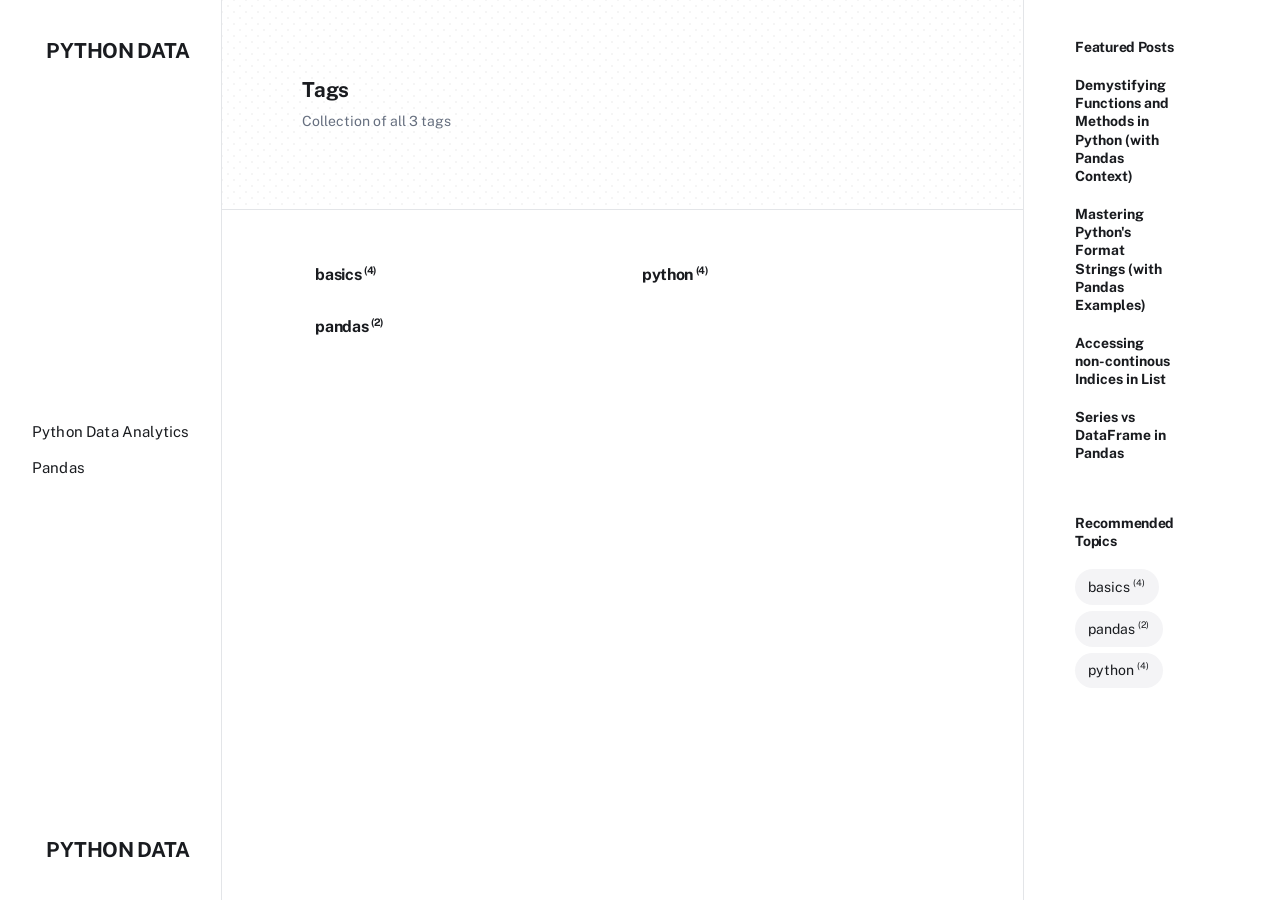
==== commit b6188b98: "Updated from Publii" ====
--- a/tags/index.html
+++ b/tags/index.html
@@ -1,6 +1,6 @@
 <!DOCTYPE html><html lang="en-gb"><head><meta charset="utf-8"><meta http-equiv="X-UA-Compatible" content="IE=edge"><meta name="viewport" content="width=device-width,initial-scale=1"><title>All tags - Python Data</title><meta name="robots" content="noindex, follow"><meta name="generator" content="Publii Open-Source CMS for Static Site"><link rel="alternate" type="application/atom+xml" href="https://aakashkh.github.io/python_data/feed.xml" title="Python Data - RSS"><link rel="alternate" type="application/json" href="https://aakashkh.github.io/python_data/feed.json" title="Python Data - JSON"><meta property="og:title" content="Python Data"><meta property="og:site_name" content="Python Data"><meta property="og:description" content=""><meta property="og:url" content="https://aakashkh.github.io/python_data/tags/"><meta property="og:type" content="website"><link rel="preload" href="https://aakashkh.github.io/python_data/assets/dynamic/fonts/publicsans/publicsans.woff2" as="font" type="font/woff2" crossorigin><link rel="stylesheet" href="https://aakashkh.github.io/python_data/assets/css/style.css?v=3e08657cf54d503daa85c6de7f95964d"><script type="application/ld+json">{"@context":"http://schema.org","@type":"Organization","name":"Python Data","url":"https://aakashkh.github.io/python_data/"}</script><noscript><style>img[loading] {
                     opacity: 1;
-                }</style></noscript></head><body class="tags-template"><div class="container"><div class="left-bar"><div class="left-bar__inner"><header class="header"><a class="logo" href="https://aakashkh.github.io/python_data/">Python Data</a><nav class="navbar"><button class="navbar__toggle" aria-label="Menu" aria-haspopup="true" aria-expanded="false"><span class="navbar__toggle__box"><span class="navbar__toggle__inner">Menu</span></span></button><ul class="navbar__menu"><li class="has-submenu"><a href="https://aakashkh.github.io/python_data/first-page.html" target="_self" aria-label="Python Data Analytics"><span>Python Data Analytics</span></a></li></ul></nav><a class="logo logo--atbottom" href="https://aakashkh.github.io/python_data/">Python Data</a></header></div></div><main class="main page page--tags"><div class="hero"><div class="main__inner"><h1>Tags</h1><p>Collection of all 3 tags</p></div></div><div class="main__inner"><ul class="tags-list"><li class="tags-list__item"><a href="https://aakashkh.github.io/python_data/tags/basics/"><span class="tags-list__title">basics <sup>(4)</sup></span></a></li><li class="tags-list__item"><a href="https://aakashkh.github.io/python_data/tags/pandas/"><span class="tags-list__title">pandas <sup>(2)</sup></span></a></li><li class="tags-list__item"><a href="https://aakashkh.github.io/python_data/tags/python/"><span class="tags-list__title">python <sup>(4)</sup></span></a></li></ul></div></main><div class="right-bar"><div class="right-bar__inner"><div class="sidebar"><section class="box featured"><h3 class="box__title">Featured Posts</h3><ul class="featured__container"><li class="featured__item"><div><a href="https://aakashkh.github.io/python_data/python-methods-functions-difference.html" class="featured__title">Demystifying Functions and Methods in Python (with Pandas Context)</a></div></li><li class="featured__item"><div><a href="https://aakashkh.github.io/python_data/format-strings-python-pandas.html" class="featured__title">Mastering Python&#x27;s Format Strings (with Pandas Examples)</a></div></li><li class="featured__item"><div><a href="https://aakashkh.github.io/python_data/accessing-non-continous-indices-in-list.html" class="featured__title">Accessing non-continous Indices in List</a></div></li><li class="featured__item"><div><a href="https://aakashkh.github.io/python_data/series-vs-dataframe-in-pandas.html" class="featured__title">Series vs DataFrame in Pandas</a></div></li></ul></section><section class="box tags"><h3 class="box__title">Recommended Topics</h3><ul class="tags__list"><li class="tags__item"><a href="https://aakashkh.github.io/python_data/tags/basics/" class="btn btn--gray">basics <sup>(4)</sup></a></li><li class="tags__item"><a href="https://aakashkh.github.io/python_data/tags/pandas/" class="btn btn--gray">pandas <sup>(2)</sup></a></li><li class="tags__item"><a href="https://aakashkh.github.io/python_data/tags/python/" class="btn btn--gray">python <sup>(4)</sup></a></li></ul></section></div></div></div></div><script defer="defer" src="https://aakashkh.github.io/python_data/assets/js/scripts.min.js?v=b2d91bcadbf5db401b76eb5bb3092eb7"></script><script>var images = document.querySelectorAll('img[loading]');
+                }</style></noscript></head><body class="tags-template"><div class="container"><div class="left-bar"><div class="left-bar__inner"><header class="header"><a class="logo" href="https://aakashkh.github.io/python_data/">Python Data</a><nav class="navbar"><button class="navbar__toggle" aria-label="Menu" aria-haspopup="true" aria-expanded="false"><span class="navbar__toggle__box"><span class="navbar__toggle__inner">Menu</span></span></button><ul class="navbar__menu"><li><a href="https://aakashkh.github.io/python_data/first-page.html" target="_self" aria-label="Python Data Analytics"><span>Python Data Analytics</span></a></li><li><a href="https://aakashkh.github.io/python_data/session-2-pandas-data-analytics.html" target="_blank" aria-label="Pandas"><span>Pandas</span></a></li></ul></nav><a class="logo logo--atbottom" href="https://aakashkh.github.io/python_data/">Python Data</a></header></div></div><main class="main page page--tags"><div class="hero"><div class="main__inner"><h1>Tags</h1><p>Collection of all 3 tags</p></div></div><div class="main__inner"><ul class="tags-list"><li class="tags-list__item"><a href="https://aakashkh.github.io/python_data/tags/basics/"><span class="tags-list__title">basics <sup>(4)</sup></span></a></li><li class="tags-list__item"><a href="https://aakashkh.github.io/python_data/tags/pandas/"><span class="tags-list__title">pandas <sup>(2)</sup></span></a></li><li class="tags-list__item"><a href="https://aakashkh.github.io/python_data/tags/python/"><span class="tags-list__title">python <sup>(4)</sup></span></a></li></ul></div></main><div class="right-bar"><div class="right-bar__inner"><div class="sidebar"><section class="box featured"><h3 class="box__title">Featured Posts</h3><ul class="featured__container"><li class="featured__item"><div><a href="https://aakashkh.github.io/python_data/python-methods-functions-difference.html" class="featured__title">Demystifying Functions and Methods in Python (with Pandas Context)</a></div></li><li class="featured__item"><div><a href="https://aakashkh.github.io/python_data/format-strings-python-pandas.html" class="featured__title">Mastering Python&#x27;s Format Strings (with Pandas Examples)</a></div></li><li class="featured__item"><div><a href="https://aakashkh.github.io/python_data/accessing-non-continous-indices-in-list.html" class="featured__title">Accessing non-continous Indices in List</a></div></li><li class="featured__item"><div><a href="https://aakashkh.github.io/python_data/series-vs-dataframe-in-pandas.html" class="featured__title">Series vs DataFrame in Pandas</a></div></li></ul></section><section class="box tags"><h3 class="box__title">Recommended Topics</h3><ul class="tags__list"><li class="tags__item"><a href="https://aakashkh.github.io/python_data/tags/basics/" class="btn btn--gray">basics <sup>(4)</sup></a></li><li class="tags__item"><a href="https://aakashkh.github.io/python_data/tags/pandas/" class="btn btn--gray">pandas <sup>(2)</sup></a></li><li class="tags__item"><a href="https://aakashkh.github.io/python_data/tags/python/" class="btn btn--gray">python <sup>(4)</sup></a></li></ul></section></div></div></div></div><script defer="defer" src="https://aakashkh.github.io/python_data/assets/js/scripts.min.js?v=b2d91bcadbf5db401b76eb5bb3092eb7"></script><script>var images = document.querySelectorAll('img[loading]');
         for (var i = 0; i < images.length; i++) {
             if (images[i].complete) {
                 images[i].classList.add('is-loaded');
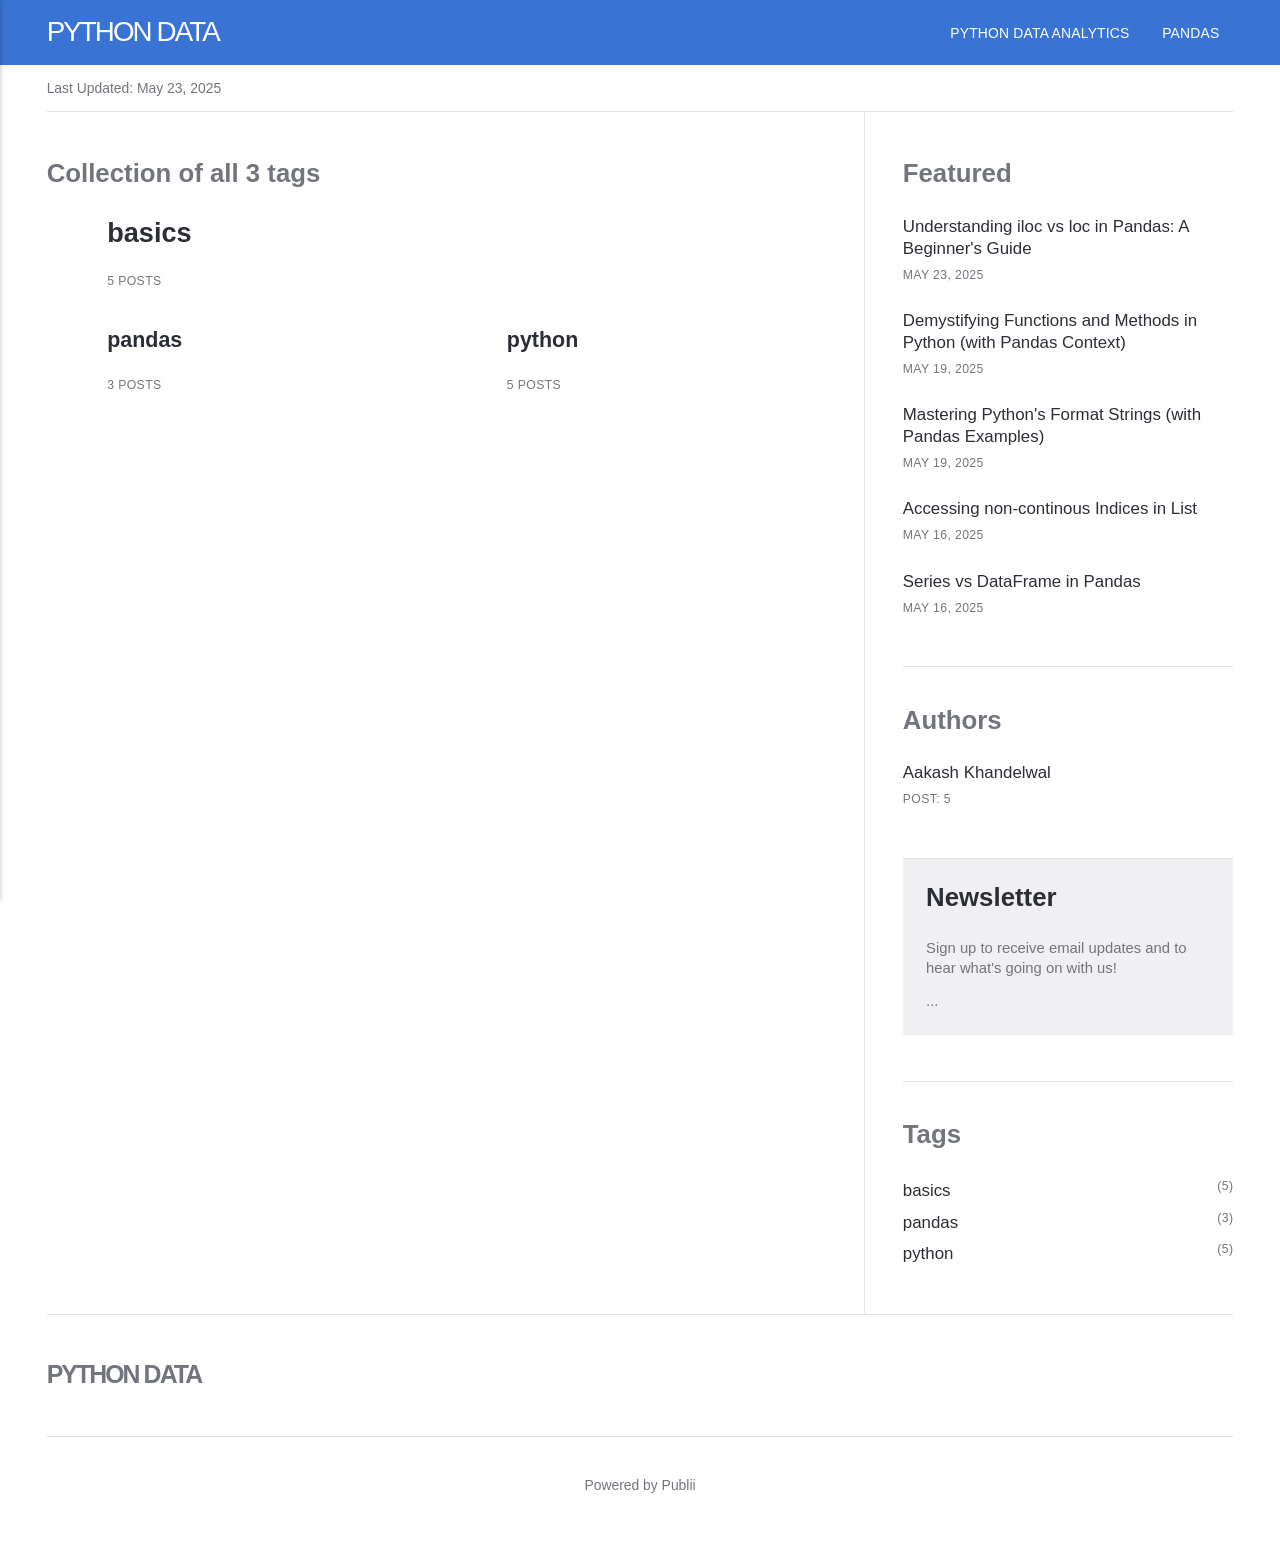
==== commit 8de3623b: "Updated from Publii" ====
--- a/tags/index.html
+++ b/tags/index.html
@@ -1,12 +1,18 @@
-<!DOCTYPE html><html lang="en-gb"><head><meta charset="utf-8"><meta http-equiv="X-UA-Compatible" content="IE=edge"><meta name="viewport" content="width=device-width,initial-scale=1"><title>All tags - Python Data</title><meta name="robots" content="noindex, follow"><meta name="generator" content="Publii Open-Source CMS for Static Site"><link rel="alternate" type="application/atom+xml" href="https://aakashkh.github.io/python_data/feed.xml" title="Python Data - RSS"><link rel="alternate" type="application/json" href="https://aakashkh.github.io/python_data/feed.json" title="Python Data - JSON"><meta property="og:title" content="Python Data"><meta property="og:site_name" content="Python Data"><meta property="og:description" content=""><meta property="og:url" content="https://aakashkh.github.io/python_data/tags/"><meta property="og:type" content="website"><link rel="preload" href="https://aakashkh.github.io/python_data/assets/dynamic/fonts/publicsans/publicsans.woff2" as="font" type="font/woff2" crossorigin><link rel="stylesheet" href="https://aakashkh.github.io/python_data/assets/css/style.css?v=3e08657cf54d503daa85c6de7f95964d"><script type="application/ld+json">{"@context":"http://schema.org","@type":"Organization","name":"Python Data","url":"https://aakashkh.github.io/python_data/"}</script><noscript><style>img[loading] {
-                    opacity: 1;
-                }</style></noscript></head><body class="tags-template"><div class="container"><div class="left-bar"><div class="left-bar__inner"><header class="header"><a class="logo" href="https://aakashkh.github.io/python_data/">Python Data</a><nav class="navbar"><button class="navbar__toggle" aria-label="Menu" aria-haspopup="true" aria-expanded="false"><span class="navbar__toggle__box"><span class="navbar__toggle__inner">Menu</span></span></button><ul class="navbar__menu"><li><a href="https://aakashkh.github.io/python_data/first-page.html" target="_self" aria-label="Python Data Analytics"><span>Python Data Analytics</span></a></li><li><a href="https://aakashkh.github.io/python_data/session-2-pandas-data-analytics.html" target="_blank" aria-label="Pandas"><span>Pandas</span></a></li></ul></nav><a class="logo logo--atbottom" href="https://aakashkh.github.io/python_data/">Python Data</a></header></div></div><main class="main page page--tags"><div class="hero"><div class="main__inner"><h1>Tags</h1><p>Collection of all 3 tags</p></div></div><div class="main__inner"><ul class="tags-list"><li class="tags-list__item"><a href="https://aakashkh.github.io/python_data/tags/basics/"><span class="tags-list__title">basics <sup>(4)</sup></span></a></li><li class="tags-list__item"><a href="https://aakashkh.github.io/python_data/tags/pandas/"><span class="tags-list__title">pandas <sup>(2)</sup></span></a></li><li class="tags-list__item"><a href="https://aakashkh.github.io/python_data/tags/python/"><span class="tags-list__title">python <sup>(4)</sup></span></a></li></ul></div></main><div class="right-bar"><div class="right-bar__inner"><div class="sidebar"><section class="box featured"><h3 class="box__title">Featured Posts</h3><ul class="featured__container"><li class="featured__item"><div><a href="https://aakashkh.github.io/python_data/python-methods-functions-difference.html" class="featured__title">Demystifying Functions and Methods in Python (with Pandas Context)</a></div></li><li class="featured__item"><div><a href="https://aakashkh.github.io/python_data/format-strings-python-pandas.html" class="featured__title">Mastering Python&#x27;s Format Strings (with Pandas Examples)</a></div></li><li class="featured__item"><div><a href="https://aakashkh.github.io/python_data/accessing-non-continous-indices-in-list.html" class="featured__title">Accessing non-continous Indices in List</a></div></li><li class="featured__item"><div><a href="https://aakashkh.github.io/python_data/series-vs-dataframe-in-pandas.html" class="featured__title">Series vs DataFrame in Pandas</a></div></li></ul></section><section class="box tags"><h3 class="box__title">Recommended Topics</h3><ul class="tags__list"><li class="tags__item"><a href="https://aakashkh.github.io/python_data/tags/basics/" class="btn btn--gray">basics <sup>(4)</sup></a></li><li class="tags__item"><a href="https://aakashkh.github.io/python_data/tags/pandas/" class="btn btn--gray">pandas <sup>(2)</sup></a></li><li class="tags__item"><a href="https://aakashkh.github.io/python_data/tags/python/" class="btn btn--gray">python <sup>(4)</sup></a></li></ul></section></div></div></div></div><script defer="defer" src="https://aakashkh.github.io/python_data/assets/js/scripts.min.js?v=b2d91bcadbf5db401b76eb5bb3092eb7"></script><script>var images = document.querySelectorAll('img[loading]');
-        for (var i = 0; i < images.length; i++) {
-            if (images[i].complete) {
-                images[i].classList.add('is-loaded');
-            } else {
-                images[i].addEventListener('load', function () {
-                    this.classList.add('is-loaded');
-                }, false);
-            }
-        }</script></body></html>+<!DOCTYPE html><html lang="en-gb"><head><meta charset="utf-8"><meta http-equiv="X-UA-Compatible" content="IE=edge"><meta name="viewport" content="width=device-width,initial-scale=1"><title>All tags - Python Data</title><meta name="robots" content="noindex, follow"><meta name="generator" content="Publii Open-Source CMS for Static Site"><link rel="alternate" type="application/atom+xml" href="https://aakashkh.github.io/python_data/feed.xml" title="Python Data - RSS"><link rel="alternate" type="application/json" href="https://aakashkh.github.io/python_data/feed.json" title="Python Data - JSON"><meta property="og:title" content="Python Data"><meta property="og:site_name" content="Python Data"><meta property="og:description" content=""><meta property="og:url" content="https://aakashkh.github.io/python_data/tags/"><meta property="og:type" content="website"><link rel="stylesheet" href="https://aakashkh.github.io/python_data/assets/css/style.css?v=7b94ce67b508f2453b2c0cf478d7931b"><script type="application/ld+json">{"@context":"http://schema.org","@type":"Organization","name":"Python Data","url":"https://aakashkh.github.io/python_data/"}</script><style>.u-tag--basics{--badge-bg:#84888E;--badge-txt:#FFFFFF;}.u-tag--pandas{--badge-bg:#84888E;--badge-txt:#FFFFFF;}.u-tag--python{--badge-bg:#84888E;--badge-txt:#FFFFFF;}</style><noscript><style>img[loading]{opacity:1;}</style></noscript></head><body class="tags-template"><header class="topbar" id="js-header"><div class="topbar__inner"><a class="logo" href="https://aakashkh.github.io/python_data/">Python Data</a><nav class="navbar"><button class="navbar__toggle" aria-label="Menu" aria-haspopup="true" aria-expanded="false"><span class="navbar__toggle-box"><span class="navbar__toggle-inner">Menu</span></span></button><ul class="navbar__menu"><li><a href="https://aakashkh.github.io/python_data/first-page.html" target="_self">Python Data Analytics</a></li><li><a href="https://aakashkh.github.io/python_data/session-2-pandas-data-analytics.html" target="_blank">Pandas</a></li></ul></nav></div></header><div class="main-content"><div class="infobar"><div class="infobar__update">Last Updated: <time datetime="2025-05-23T17:48">May 23, 2025</time></div></div><main class="main page page--tags"><div class="page__header"><h1 class="page__title box__title">Collection of all 3 tags</h1></div><div class="l-grid l-grid--2col-1-4"><article class="c-card"><div class="c-card__wrapper"><header class="u-header"><h2 class="h5 c-card__title"><a href="https://aakashkh.github.io/python_data/tags/basics/">basics</a></h2><div class="u-header__meta u-small">5 Posts</div></header></div></article><article class="c-card"><div class="c-card__wrapper"><header class="u-header"><h2 class="h5 c-card__title"><a href="https://aakashkh.github.io/python_data/tags/pandas/">pandas</a></h2><div class="u-header__meta u-small">3 Posts</div></header></div></article><article class="c-card"><div class="c-card__wrapper"><header class="u-header"><h2 class="h5 c-card__title"><a href="https://aakashkh.github.io/python_data/tags/python/">python</a></h2><div class="u-header__meta u-small">5 Posts</div></header></div></article></div></main><div class="sidebar"><section class="box featured"><h3 class="box__title">Featured</h3><ul class="featured__container"><li class="featured__item"><div><a href="https://aakashkh.github.io/python_data/understanding-iloc-vs-loc-in-pandas-a-beginners-guide.html" class="featured__title">Understanding iloc vs loc in Pandas: A Beginner&#x27;s Guide</a> <time class="u-small" datetime="2025-05-23T17:44">May 23, 2025</time></div></li><li class="featured__item"><div><a href="https://aakashkh.github.io/python_data/python-methods-functions-difference.html" class="featured__title">Demystifying Functions and Methods in Python (with Pandas Context)</a> <time class="u-small" datetime="2025-05-19T16:31">May 19, 2025</time></div></li><li class="featured__item"><div><a href="https://aakashkh.github.io/python_data/format-strings-python-pandas.html" class="featured__title">Mastering Python&#x27;s Format Strings (with Pandas Examples)</a> <time class="u-small" datetime="2025-05-19T15:22">May 19, 2025</time></div></li><li class="featured__item"><div><a href="https://aakashkh.github.io/python_data/accessing-non-continous-indices-in-list.html" class="featured__title">Accessing non-continous Indices in List</a> <time class="u-small" datetime="2025-05-16T15:06">May 16, 2025</time></div></li><li class="featured__item"><div><a href="https://aakashkh.github.io/python_data/series-vs-dataframe-in-pandas.html" class="featured__title">Series vs DataFrame in Pandas</a> <time class="u-small" datetime="2025-05-16T13:18">May 16, 2025</time></div></li></ul></section><section class="box authors"><h3 class="box__title">Authors</h3><ul class="authors__cotainer"><li class="authors__item"><div><a href="https://aakashkh.github.io/python_data/authors/aakash-khandelwal/" class="authors__title">Aakash Khandelwal</a> <span class="u-small">Post: 5</span></div></li></ul></section><section class="newsletter box box--gray"><h3 class="box__title">Newsletter</h3><p class="newsletter__description">Sign up to receive email updates and to hear what's going on with us!</p><form>...</form></section><section class="box"><h3 class="box__title">Tags</h3><ul class="tags"><li><a href="https://aakashkh.github.io/python_data/tags/basics/">basics</a> <span class="u-small">(5)</span></li><li><a href="https://aakashkh.github.io/python_data/tags/pandas/">pandas</a> <span class="u-small">(3)</span></li><li><a href="https://aakashkh.github.io/python_data/tags/python/">python</a> <span class="u-small">(5)</span></li></ul></section></div><footer class="footer"><a class="footer__logo" href="https://aakashkh.github.io/python_data/">Python Data</a><nav><ul class="footer__nav"></ul></nav><div class="footer__copyright">Powered by Publii</div></footer></div><script>window.publiiThemeMenuConfig = {    
+        mobileMenuMode: 'sidebar',
+        animationSpeed: 300,
+        submenuWidth: 'auto',
+        doubleClickTime: 500,
+        mobileMenuExpandableSubmenus: true, 
+        relatedContainerForOverlayMenuSelector: '.navbar',
+   };</script><script defer="defer" src="https://aakashkh.github.io/python_data/assets/js/scripts.min.js?v=18a65c58aef57c0287e0f0609f3389a9"></script><script>var images = document.querySelectorAll('img[loading]');
+
+      for (var i = 0; i < images.length; i++) {
+         if (images[i].complete) {
+               images[i].classList.add('is-loaded');
+         } else {
+               images[i].addEventListener('load', function () {
+                  this.classList.add('is-loaded');
+               }, false);
+         }
+      }</script></body></html>
